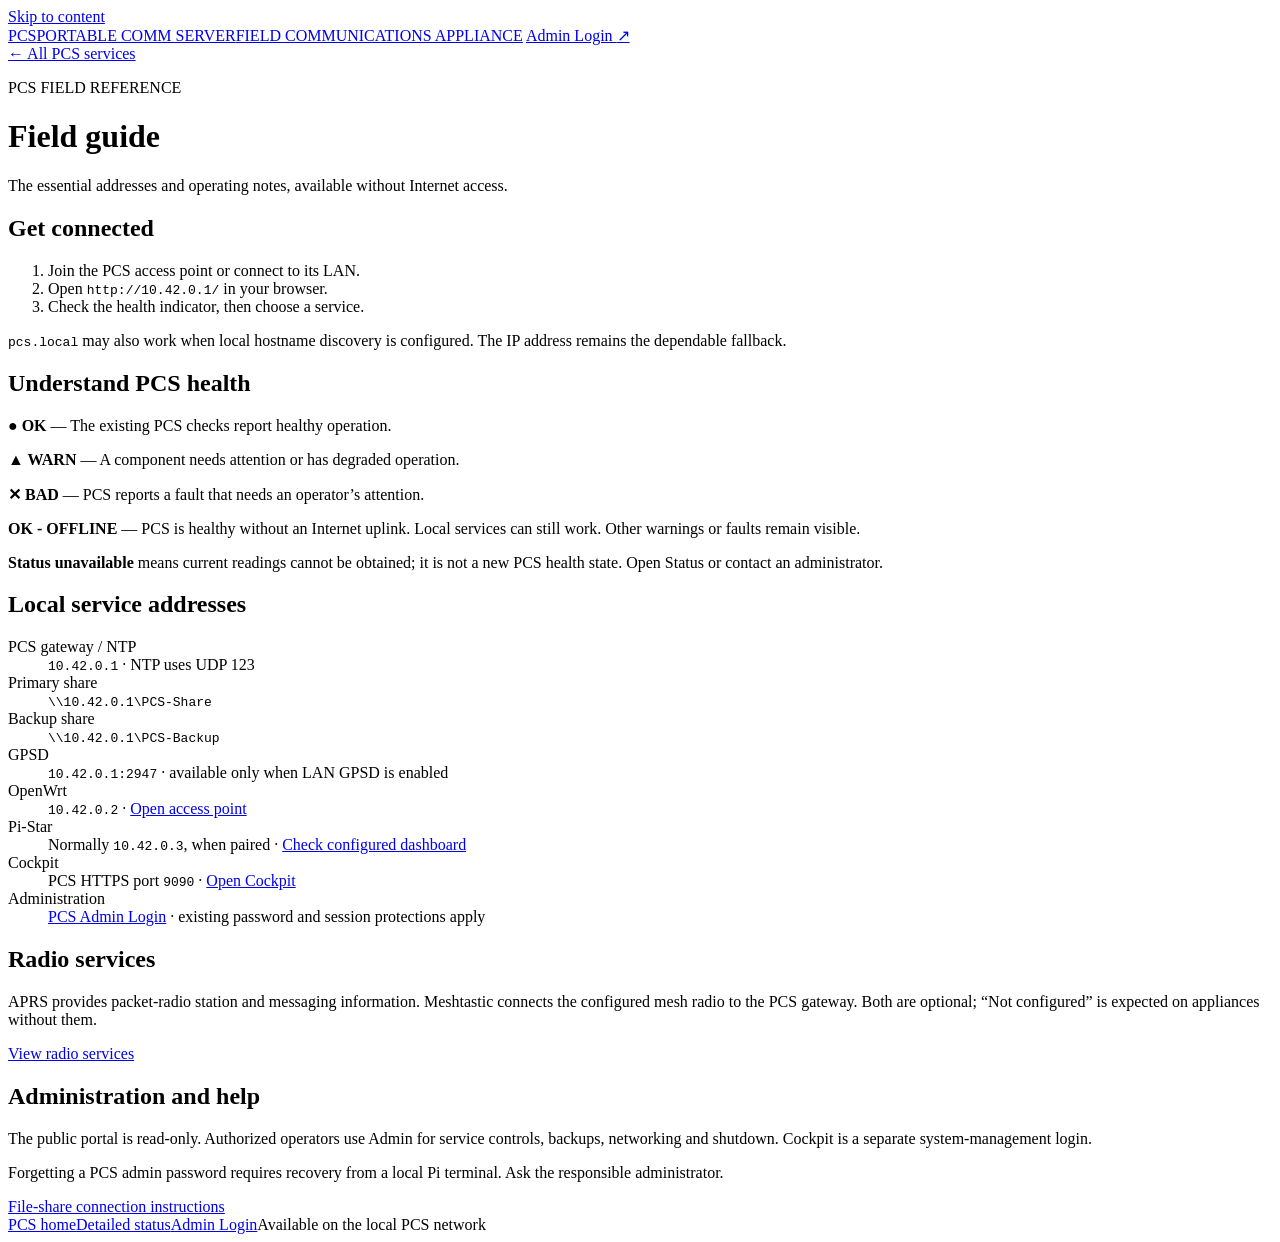
==== web/pcs-home/docs/index.html @ 30993e53 "Add offline PCS service portal and operator pages" ====
<!doctype html>
<html lang="en">
<head>
  <meta charset="utf-8">
  <meta name="viewport" content="width=device-width,initial-scale=1">
  <meta name="theme-color" content="#14191d">
  <title>Field guide • PCS</title>
  <link rel="stylesheet" href="/assets/css/pcs.css">
</head>
<body><a class="skip" href="#content">Skip to content</a><div class="shell"><header class="masthead">
    <a class="brand" href="/" aria-label="PCS home"><span class="brand-mark" aria-hidden="true">PCS</span><span>PORTABLE COMM SERVER<span class="brand-sub">FIELD COMMUNICATIONS APPLIANCE</span></span></a>
    <a class="admin-link" href="/admin/">Admin Login <span aria-hidden="true">↗</span></a>
  </header><main id="content"><a class="back" href="/">← All PCS services</a><div class="page-intro"><p class="eyebrow">PCS FIELD REFERENCE</p><h1>Field guide</h1><p class="muted">The essential addresses and operating notes, available without Internet access.</p></div>
<div class="content-grid"><section class="content-panel"><h2>Get connected</h2><ol><li>Join the PCS access point or connect to its LAN.</li><li>Open <code>http://10.42.0.1/</code> in your browser.</li><li>Check the health indicator, then choose a service.</li></ol><p><code>pcs.local</code> may also work when local hostname discovery is configured. The IP address remains the dependable fallback.</p></section>
<section class="content-panel" id="health"><h2>Understand PCS health</h2><p><strong>● OK</strong> — The existing PCS checks report healthy operation.</p><p><strong>▲ WARN</strong> — A component needs attention or has degraded operation.</p><p><strong>✕ BAD</strong> — PCS reports a fault that needs an operator’s attention.</p><p><strong>OK - OFFLINE</strong> — PCS is healthy without an Internet uplink. Local services can still work. Other warnings or faults remain visible.</p><p><strong>Status unavailable</strong> means current readings cannot be obtained; it is not a new PCS health state. Open Status or contact an administrator.</p></section></div>
<section class="content-panel"><h2>Local service addresses</h2><dl>
<div><dt>PCS gateway / NTP</dt><dd><code>10.42.0.1</code> · NTP uses UDP 123</dd></div>
<div><dt>Primary share</dt><dd><code>\\10.42.0.1\PCS-Share</code></dd></div>
<div><dt>Backup share</dt><dd><code>\\10.42.0.1\PCS-Backup</code></dd></div>
<div><dt>GPSD</dt><dd><code>10.42.0.1:2947</code> · available only when LAN GPSD is enabled</dd></div>
<div><dt>OpenWrt</dt><dd><code>10.42.0.2</code> · <a href="/openwrt/">Open access point</a></dd></div>
<div><dt>Pi-Star</dt><dd>Normally <code>10.42.0.3</code>, when paired · <a href="/pistar/">Check configured dashboard</a></dd></div>
<div><dt>Cockpit</dt><dd>PCS HTTPS port <code>9090</code> · <a href="/cockpit/">Open Cockpit</a></dd></div>
<div><dt>Administration</dt><dd><a href="/admin/">PCS Admin Login</a> · existing password and session protections apply</dd></div>
</dl></section>
<div class="content-grid"><section class="content-panel"><h2>Radio services</h2><p>APRS provides packet-radio station and messaging information. Meshtastic connects the configured mesh radio to the PCS gateway. Both are optional; “Not configured” is expected on appliances without them.</p><a href="/radio/">View radio services</a></section>
<section class="content-panel"><h2>Administration and help</h2><p>The public portal is read-only. Authorized operators use Admin for service controls, backups, networking and shutdown. Cockpit is a separate system-management login.</p><p>Forgetting a PCS admin password requires recovery from a local Pi terminal. Ask the responsible administrator.</p><a href="/files/">File-share connection instructions</a></section></div></main><footer class="page-footer"><a href="/">PCS home</a><a href="/status/">Detailed status</a><a href="/admin/">Admin Login</a><span>Available on the local PCS network</span></footer></div></body></html>
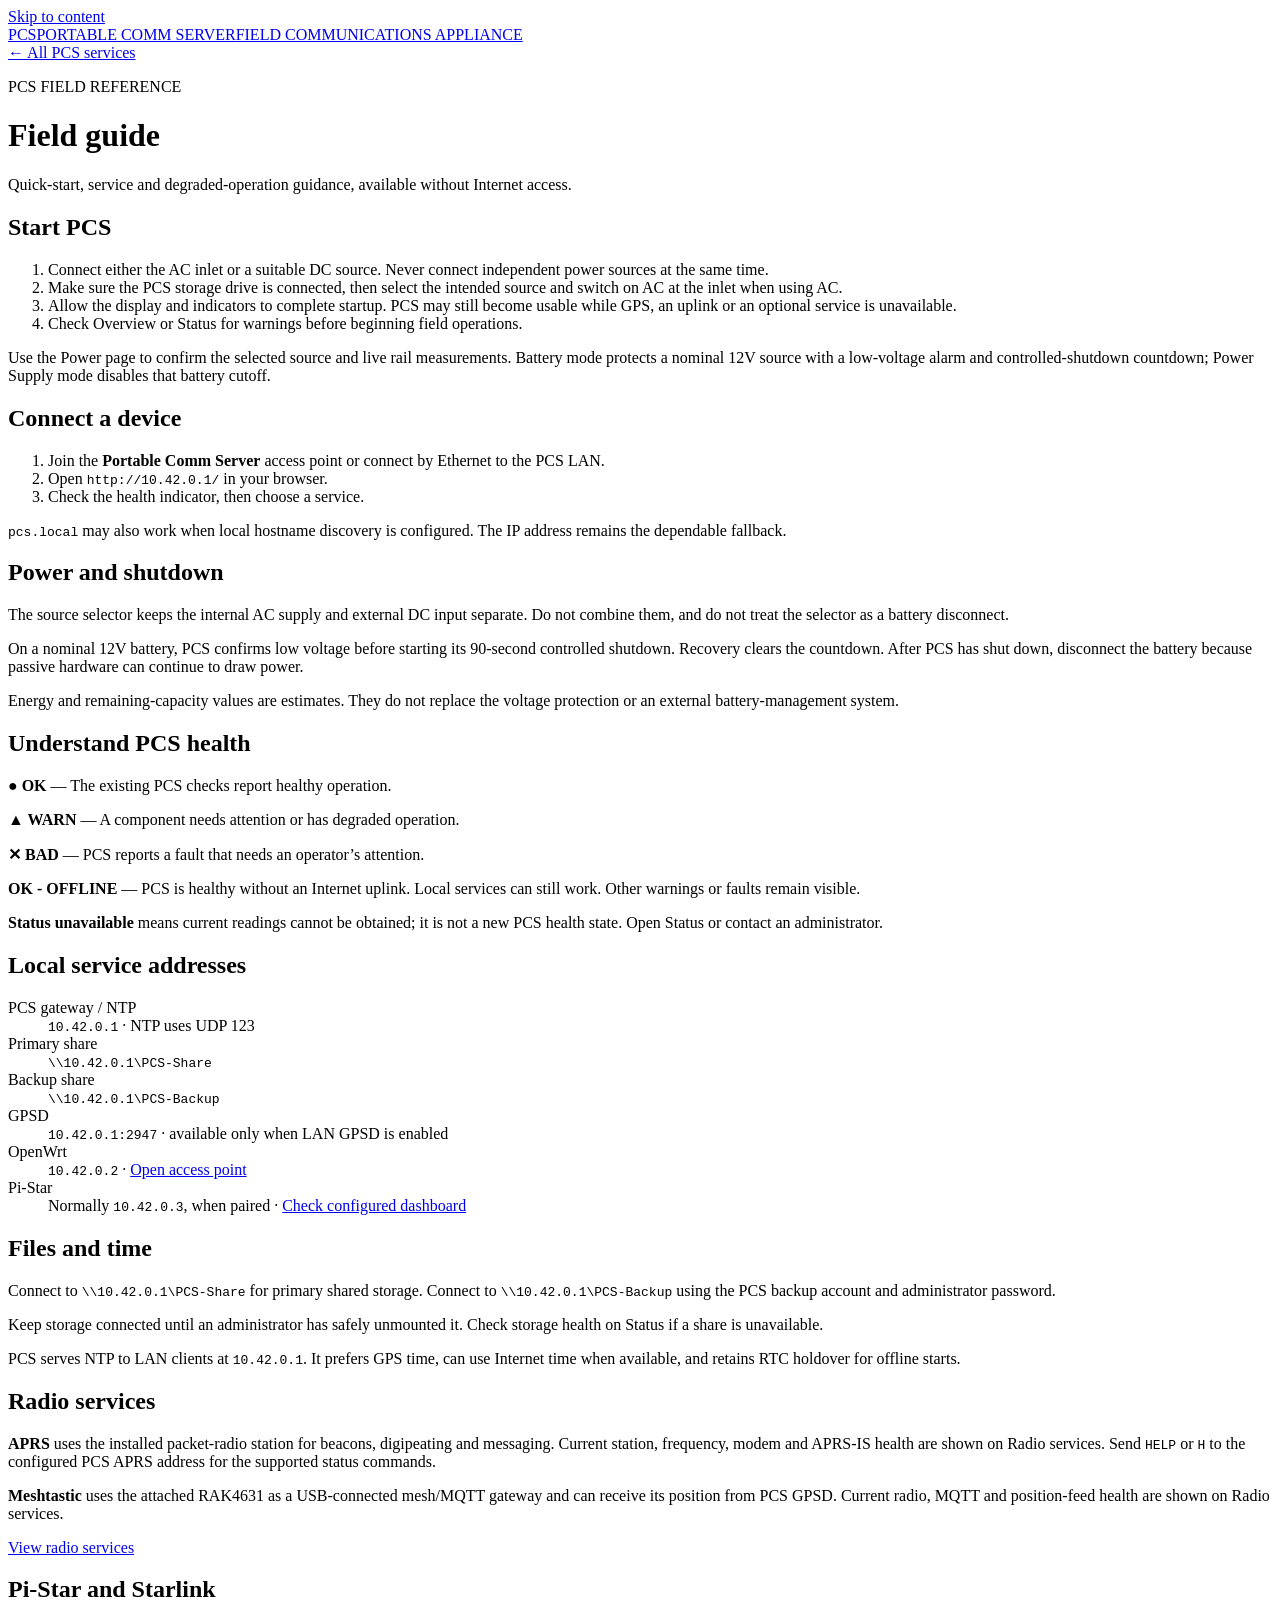
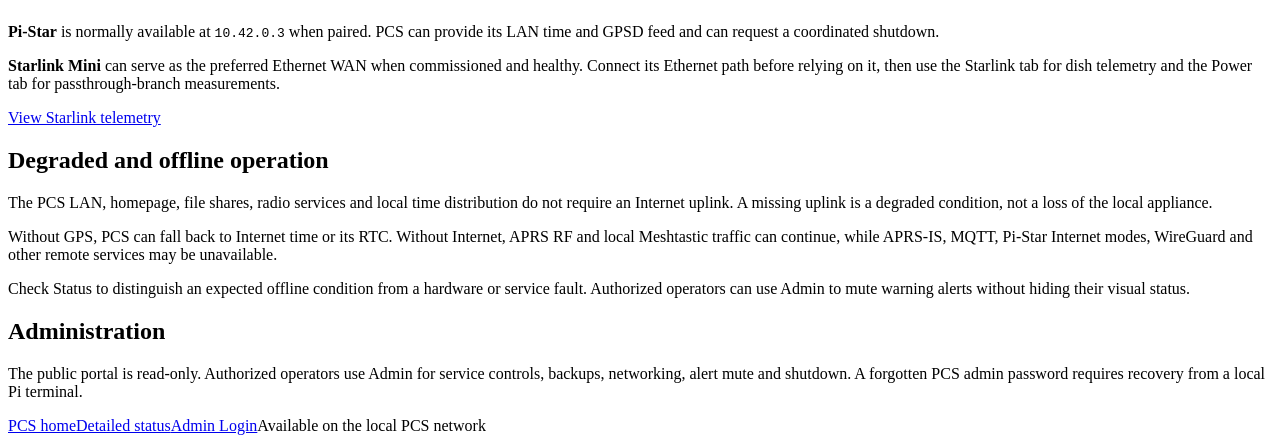
==== commit f12910fb: "Prepare PCS v2.1.0 interface polish" ====
--- a/web/pcs-home/docs/index.html
+++ b/web/pcs-home/docs/index.html
@@ -9,9 +9,10 @@
 </head>
 <body><a class="skip" href="#content">Skip to content</a><div class="shell"><header class="masthead">
     <a class="brand" href="/" aria-label="PCS home"><span class="brand-mark" aria-hidden="true">PCS</span><span>PORTABLE COMM SERVER<span class="brand-sub">FIELD COMMUNICATIONS APPLIANCE</span></span></a>
-    <a class="admin-link" href="/admin/">Admin Login <span aria-hidden="true">↗</span></a>
-  </header><main id="content"><a class="back" href="/">← All PCS services</a><div class="page-intro"><p class="eyebrow">PCS FIELD REFERENCE</p><h1>Field guide</h1><p class="muted">The essential addresses and operating notes, available without Internet access.</p></div>
-<div class="content-grid"><section class="content-panel"><h2>Get connected</h2><ol><li>Join the PCS access point or connect to its LAN.</li><li>Open <code>http://10.42.0.1/</code> in your browser.</li><li>Check the health indicator, then choose a service.</li></ol><p><code>pcs.local</code> may also work when local hostname discovery is configured. The IP address remains the dependable fallback.</p></section>
+  </header><main id="content"><a class="back" href="/">← All PCS services</a><div class="page-intro"><p class="eyebrow">PCS FIELD REFERENCE</p><h1>Field guide</h1><p class="muted">Quick-start, service and degraded-operation guidance, available without Internet access.</p></div>
+<div class="content-grid"><section class="content-panel"><h2>Start PCS</h2><ol><li>Connect either the AC inlet or a suitable DC source. Never connect independent power sources at the same time.</li><li>Make sure the PCS storage drive is connected, then select the intended source and switch on AC at the inlet when using AC.</li><li>Allow the display and indicators to complete startup. PCS may still become usable while GPS, an uplink or an optional service is unavailable.</li><li>Check Overview or Status for warnings before beginning field operations.</li></ol><p>Use the Power page to confirm the selected source and live rail measurements. Battery mode protects a nominal 12V source with a low-voltage alarm and controlled-shutdown countdown; Power Supply mode disables that battery cutoff.</p></section>
+<section class="content-panel"><h2>Connect a device</h2><ol><li>Join the <strong>Portable Comm Server</strong> access point or connect by Ethernet to the PCS LAN.</li><li>Open <code>http://10.42.0.1/</code> in your browser.</li><li>Check the health indicator, then choose a service.</li></ol><p><code>pcs.local</code> may also work when local hostname discovery is configured. The IP address remains the dependable fallback.</p></section></div>
+<div class="content-grid"><section class="content-panel"><h2>Power and shutdown</h2><p>The source selector keeps the internal AC supply and external DC input separate. Do not combine them, and do not treat the selector as a battery disconnect.</p><p>On a nominal 12V battery, PCS confirms low voltage before starting its 90-second controlled shutdown. Recovery clears the countdown. After PCS has shut down, disconnect the battery because passive hardware can continue to draw power.</p><p>Energy and remaining-capacity values are estimates. They do not replace the voltage protection or an external battery-management system.</p></section>
 <section class="content-panel" id="health"><h2>Understand PCS health</h2><p><strong>● OK</strong> — The existing PCS checks report healthy operation.</p><p><strong>▲ WARN</strong> — A component needs attention or has degraded operation.</p><p><strong>✕ BAD</strong> — PCS reports a fault that needs an operator’s attention.</p><p><strong>OK - OFFLINE</strong> — PCS is healthy without an Internet uplink. Local services can still work. Other warnings or faults remain visible.</p><p><strong>Status unavailable</strong> means current readings cannot be obtained; it is not a new PCS health state. Open Status or contact an administrator.</p></section></div>
 <section class="content-panel"><h2>Local service addresses</h2><dl>
 <div><dt>PCS gateway / NTP</dt><dd><code>10.42.0.1</code> · NTP uses UDP 123</dd></div>
@@ -20,8 +21,9 @@
 <div><dt>GPSD</dt><dd><code>10.42.0.1:2947</code> · available only when LAN GPSD is enabled</dd></div>
 <div><dt>OpenWrt</dt><dd><code>10.42.0.2</code> · <a href="/openwrt/">Open access point</a></dd></div>
 <div><dt>Pi-Star</dt><dd>Normally <code>10.42.0.3</code>, when paired · <a href="/pistar/">Check configured dashboard</a></dd></div>
-<div><dt>Cockpit</dt><dd>PCS HTTPS port <code>9090</code> · <a href="/cockpit/">Open Cockpit</a></dd></div>
-<div><dt>Administration</dt><dd><a href="/admin/">PCS Admin Login</a> · existing password and session protections apply</dd></div>
 </dl></section>
-<div class="content-grid"><section class="content-panel"><h2>Radio services</h2><p>APRS provides packet-radio station and messaging information. Meshtastic connects the configured mesh radio to the PCS gateway. Both are optional; “Not configured” is expected on appliances without them.</p><a href="/radio/">View radio services</a></section>
-<section class="content-panel"><h2>Administration and help</h2><p>The public portal is read-only. Authorized operators use Admin for service controls, backups, networking and shutdown. Cockpit is a separate system-management login.</p><p>Forgetting a PCS admin password requires recovery from a local Pi terminal. Ask the responsible administrator.</p><a href="/files/">File-share connection instructions</a></section></div></main><footer class="page-footer"><a href="/">PCS home</a><a href="/status/">Detailed status</a><a href="/admin/">Admin Login</a><span>Available on the local PCS network</span></footer></div></body></html>
+<div class="content-grid"><section class="content-panel"><h2>Files and time</h2><p>Connect to <code>\\10.42.0.1\PCS-Share</code> for primary shared storage. Connect to <code>\\10.42.0.1\PCS-Backup</code> using the PCS backup account and administrator password.</p><p>Keep storage connected until an administrator has safely unmounted it. Check storage health on Status if a share is unavailable.</p><p>PCS serves NTP to LAN clients at <code>10.42.0.1</code>. It prefers GPS time, can use Internet time when available, and retains RTC holdover for offline starts.</p></section>
+<section class="content-panel"><h2>Radio services</h2><p><strong>APRS</strong> uses the installed packet-radio station for beacons, digipeating and messaging. Current station, frequency, modem and APRS-IS health are shown on Radio services. Send <code>HELP</code> or <code>H</code> to the configured PCS APRS address for the supported status commands.</p><p><strong>Meshtastic</strong> uses the attached RAK4631 as a USB-connected mesh/MQTT gateway and can receive its position from PCS GPSD. Current radio, MQTT and position-feed health are shown on Radio services.</p><a href="/radio/">View radio services</a></section></div>
+<div class="content-grid"><section class="content-panel"><h2>Pi-Star and Starlink</h2><p><strong>Pi-Star</strong> is normally available at <code>10.42.0.3</code> when paired. PCS can provide its LAN time and GPSD feed and can request a coordinated shutdown.</p><p><strong>Starlink Mini</strong> can serve as the preferred Ethernet WAN when commissioned and healthy. Connect its Ethernet path before relying on it, then use the Starlink tab for dish telemetry and the Power tab for passthrough-branch measurements.</p><a href="/starlink/">View Starlink telemetry</a></section>
+<section class="content-panel"><h2>Degraded and offline operation</h2><p>The PCS LAN, homepage, file shares, radio services and local time distribution do not require an Internet uplink. A missing uplink is a degraded condition, not a loss of the local appliance.</p><p>Without GPS, PCS can fall back to Internet time or its RTC. Without Internet, APRS RF and local Meshtastic traffic can continue, while APRS-IS, MQTT, Pi-Star Internet modes, WireGuard and other remote services may be unavailable.</p><p>Check Status to distinguish an expected offline condition from a hardware or service fault. Authorized operators can use Admin to mute warning alerts without hiding their visual status.</p></section></div>
+<section class="content-panel"><h2>Administration</h2><p>The public portal is read-only. Authorized operators use Admin for service controls, backups, networking, alert mute and shutdown. A forgotten PCS admin password requires recovery from a local Pi terminal.</p></section></main><footer class="page-footer"><a href="/">PCS home</a><a href="/status/">Detailed status</a><a href="/admin/">Admin Login</a><span>Available on the local PCS network</span></footer></div></body></html>
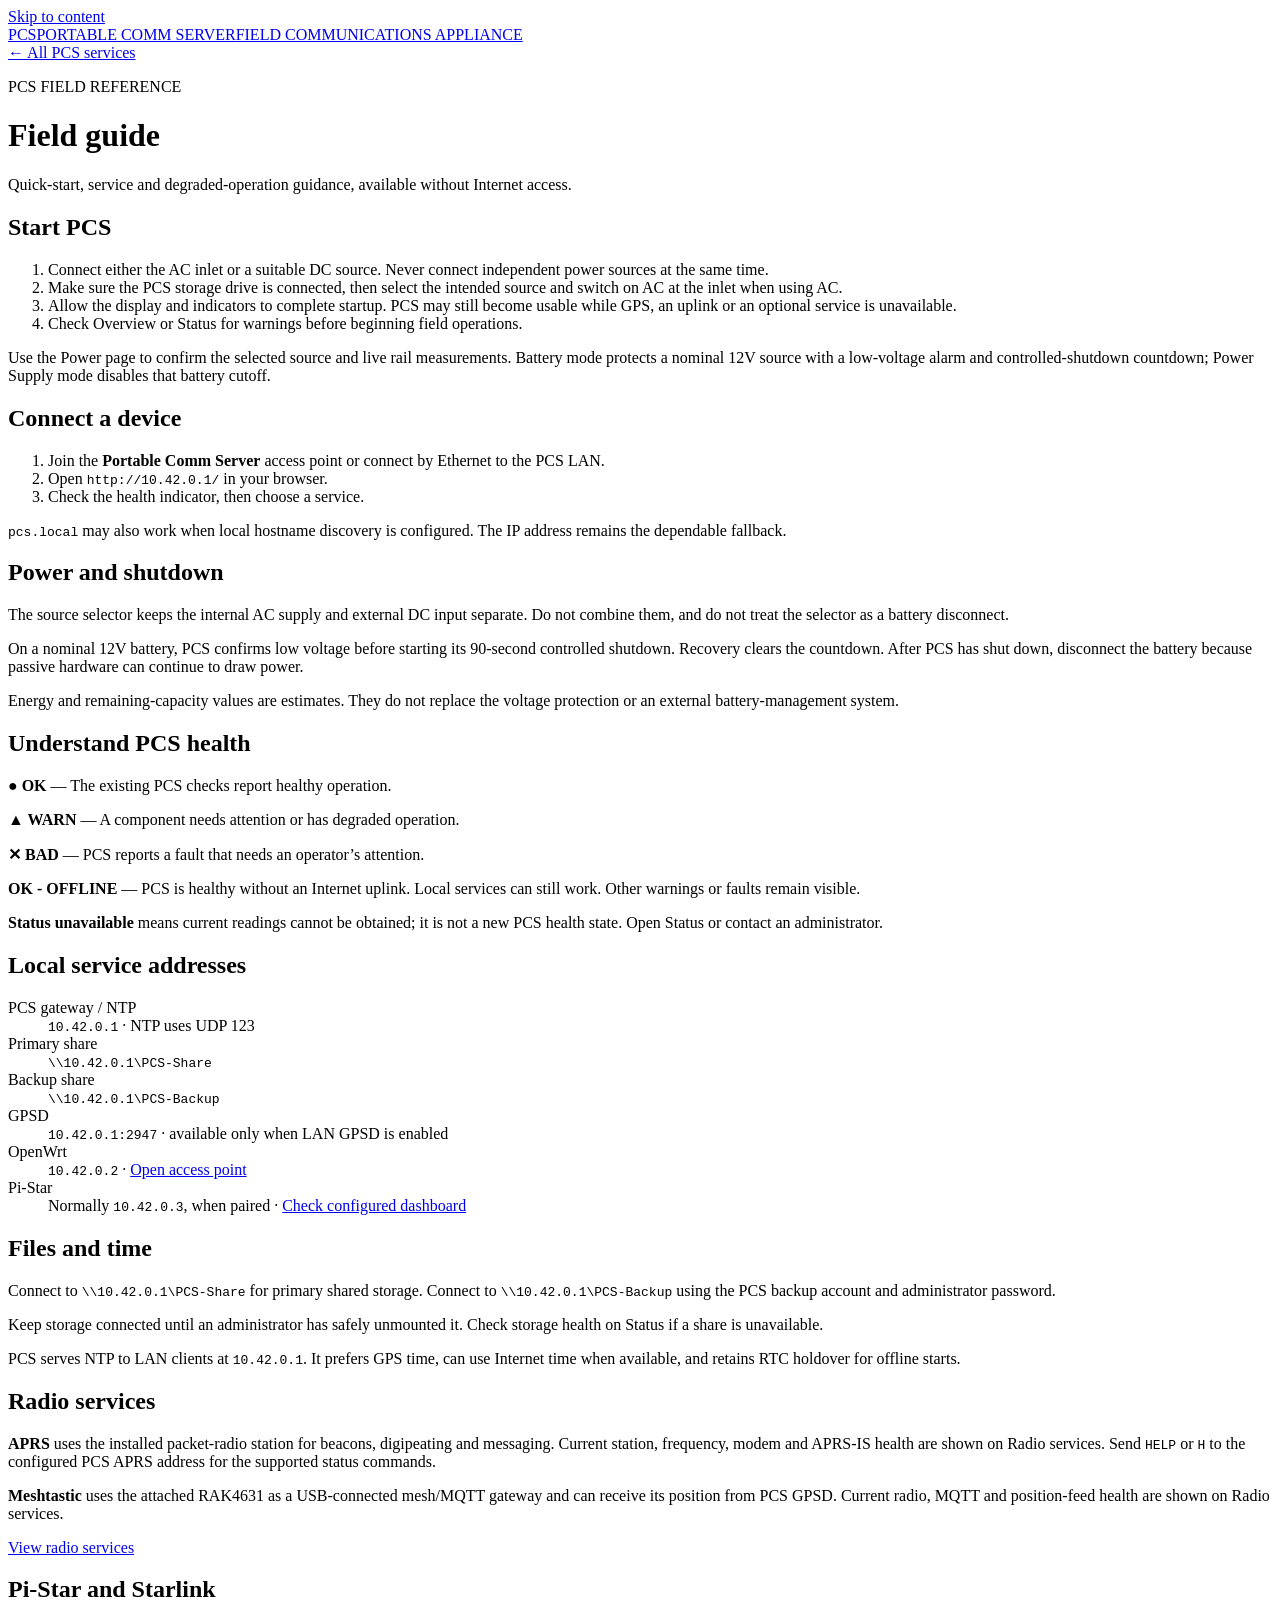
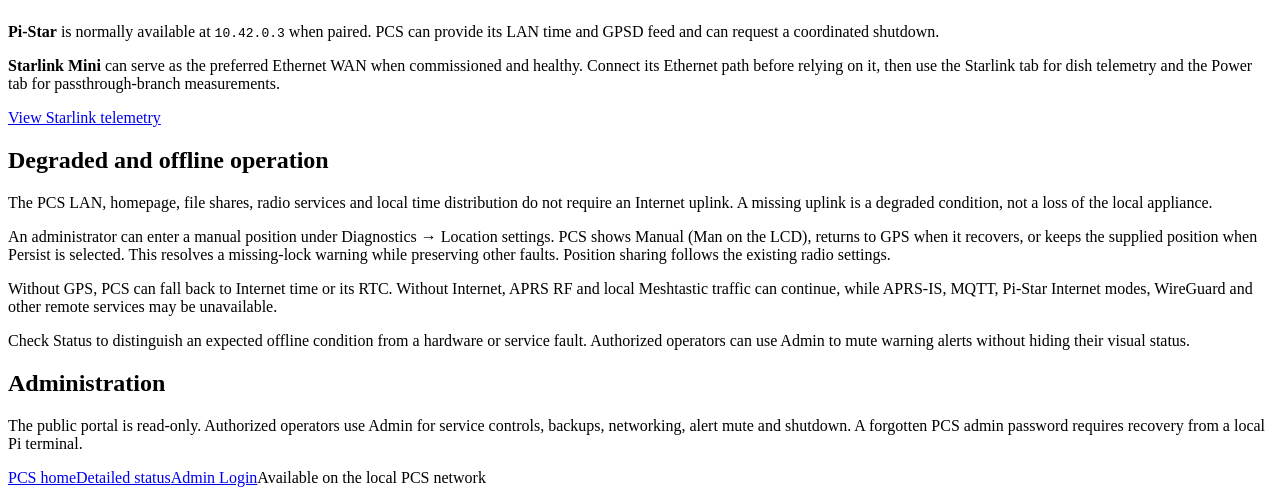
==== commit 291f9ecd: "Add shared manual position fallback with automatic GPS recovery" ====
--- a/web/pcs-home/docs/index.html
+++ b/web/pcs-home/docs/index.html
@@ -25,5 +25,5 @@
 <div class="content-grid"><section class="content-panel"><h2>Files and time</h2><p>Connect to <code>\\10.42.0.1\PCS-Share</code> for primary shared storage. Connect to <code>\\10.42.0.1\PCS-Backup</code> using the PCS backup account and administrator password.</p><p>Keep storage connected until an administrator has safely unmounted it. Check storage health on Status if a share is unavailable.</p><p>PCS serves NTP to LAN clients at <code>10.42.0.1</code>. It prefers GPS time, can use Internet time when available, and retains RTC holdover for offline starts.</p></section>
 <section class="content-panel"><h2>Radio services</h2><p><strong>APRS</strong> uses the installed packet-radio station for beacons, digipeating and messaging. Current station, frequency, modem and APRS-IS health are shown on Radio services. Send <code>HELP</code> or <code>H</code> to the configured PCS APRS address for the supported status commands.</p><p><strong>Meshtastic</strong> uses the attached RAK4631 as a USB-connected mesh/MQTT gateway and can receive its position from PCS GPSD. Current radio, MQTT and position-feed health are shown on Radio services.</p><a href="/radio/">View radio services</a></section></div>
 <div class="content-grid"><section class="content-panel"><h2>Pi-Star and Starlink</h2><p><strong>Pi-Star</strong> is normally available at <code>10.42.0.3</code> when paired. PCS can provide its LAN time and GPSD feed and can request a coordinated shutdown.</p><p><strong>Starlink Mini</strong> can serve as the preferred Ethernet WAN when commissioned and healthy. Connect its Ethernet path before relying on it, then use the Starlink tab for dish telemetry and the Power tab for passthrough-branch measurements.</p><a href="/starlink/">View Starlink telemetry</a></section>
-<section class="content-panel"><h2>Degraded and offline operation</h2><p>The PCS LAN, homepage, file shares, radio services and local time distribution do not require an Internet uplink. A missing uplink is a degraded condition, not a loss of the local appliance.</p><p>Without GPS, PCS can fall back to Internet time or its RTC. Without Internet, APRS RF and local Meshtastic traffic can continue, while APRS-IS, MQTT, Pi-Star Internet modes, WireGuard and other remote services may be unavailable.</p><p>Check Status to distinguish an expected offline condition from a hardware or service fault. Authorized operators can use Admin to mute warning alerts without hiding their visual status.</p></section></div>
+<section class="content-panel"><h2>Degraded and offline operation</h2><p>The PCS LAN, homepage, file shares, radio services and local time distribution do not require an Internet uplink. A missing uplink is a degraded condition, not a loss of the local appliance.</p><p>An administrator can enter a manual position under Diagnostics → Location settings. PCS shows Manual (Man on the LCD), returns to GPS when it recovers, or keeps the supplied position when Persist is selected. This resolves a missing-lock warning while preserving other faults. Position sharing follows the existing radio settings.</p><p>Without GPS, PCS can fall back to Internet time or its RTC. Without Internet, APRS RF and local Meshtastic traffic can continue, while APRS-IS, MQTT, Pi-Star Internet modes, WireGuard and other remote services may be unavailable.</p><p>Check Status to distinguish an expected offline condition from a hardware or service fault. Authorized operators can use Admin to mute warning alerts without hiding their visual status.</p></section></div>
 <section class="content-panel"><h2>Administration</h2><p>The public portal is read-only. Authorized operators use Admin for service controls, backups, networking, alert mute and shutdown. A forgotten PCS admin password requires recovery from a local Pi terminal.</p></section></main><footer class="page-footer"><a href="/">PCS home</a><a href="/status/">Detailed status</a><a href="/admin/">Admin Login</a><span>Available on the local PCS network</span></footer></div></body></html>
